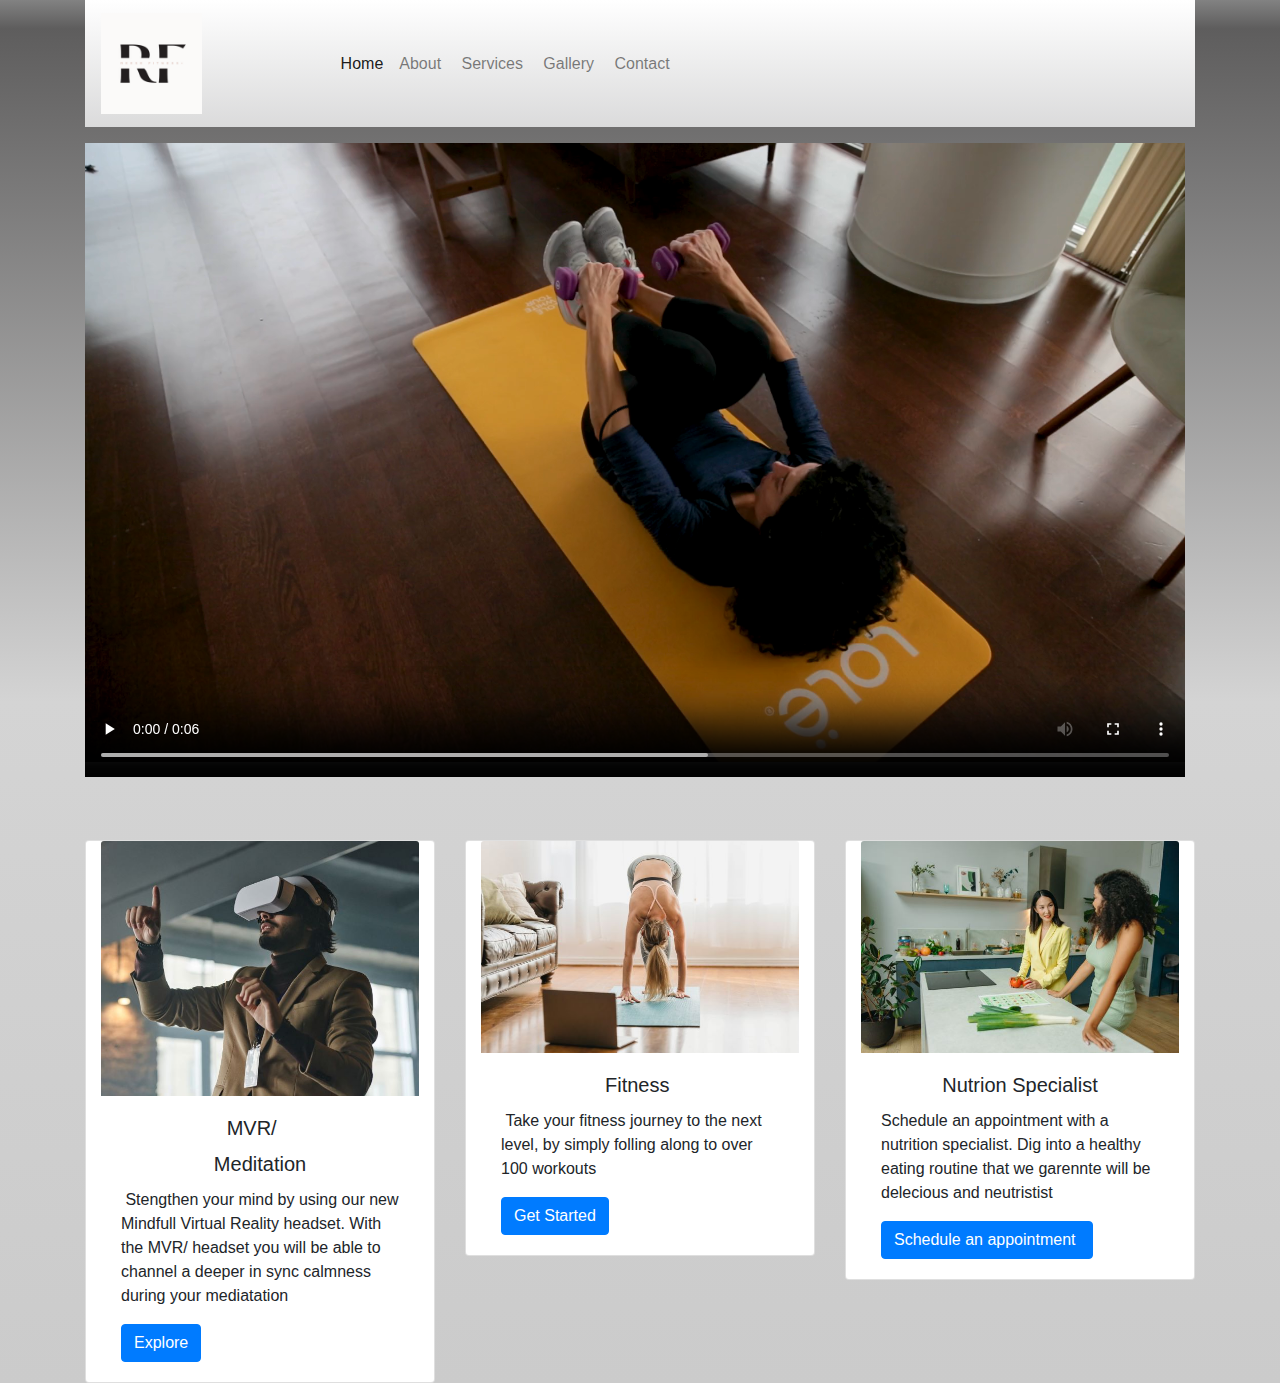
==== Services.html @ d22a369f "Add files via upload" ====
<!DOCTYPE html>
<html lang="en">
<head>
    <meta charset="utf-8">
	<meta http-equiv="X-UA-Compatible" content="IE=edge">
	<meta name="viewport" content="width=device-width, initial-scale=1">
    <title>Services</title>
    <!-- Bootstrap -->
	<link href="css/bootstrap-4.4.1.css" rel="stylesheet">
	<link href="styles.css" rel="stylesheet" type="text/css">
	<link href="css/styles.css" rel="stylesheet" type="text/css">
</head>
  <body>
  	<div class="container-fluid">
  	  <div class="container">
  	    <nav class="navbar navbar-expand-lg navbar-light bg-light"> <a class="navbar-brand" href="index.html"><img src="images/1.png" alt="" width="101" height="100" class="img-fluid"></a>
  	      <button class="navbar-toggler" type="button" data-toggle="collapse" data-target="#navbarSupportedContent1" aria-controls="navbarSupportedContent1" aria-expanded="false" aria-label="Toggle navigation"> <span class="navbar-toggler-icon"></span> </button>
  	      <div class="collapse navbar-collapse" id="navbarSupportedContent1">
  	        <ul class="navbar-nav mr-auto">
  	          <li class="nav-item active"> <a class="nav-link" href="index.html">Home <span class="sr-only">(current)</span></a> </li>
  	          <li class="nav-item"> <a class="nav-link" href="about.html">About&nbsp;</a> </li>
  	          <li class="nav-item"> <a class="nav-link" href="Services.html">Services&nbsp;</a></li>
  	          <li class="nav-item"> <a class="nav-link" href="gallery.html">Gallery&nbsp;</a></li>
  	          <li class="nav-item"> <a class="nav-link" href="contact.html">Contact&nbsp;</a></li>
            </ul>
</div>
        </nav>
     		<video width="1100" height="650" controls autoplay>
      		<source src="images/vid2.mp4">
    </video>
        <h1 class="text-center">&nbsp; &nbsp;</h1>
        <div class="row">
          <div class="col-md-4">
            <div class="card col-md-12"> <img class="card-img-top" src="images/pic21.jpg" alt="Card image cap">
              <div class="card-body">
                <h5 class="card-title text-center"> MVR/&nbsp; &nbsp;</h5>
                <h5 class="card-title text-center">Meditation </h5>
<p class="card-text">&nbsp;Stengthen your mind by using our new Mindfull Virtual  Reality headset. With the MVR/ headset you will be able to channel a deeper in sync calmness during your mediatation</p>
              <a href="#" class="btn btn-primary">Explore</a> </div>
            </div>
          </div>
          <div class="col-md-4">
            <div class="card col-md-12"> <img class="card-img-top" src="images/pic22.jpg" alt="Card image cap">
              <div class="card-body">
                <h5 class="card-title text-center">Fitness&nbsp;</h5>
                <p class="card-text">&nbsp;Take your fitness journey to the next level, by simply folling along to over 100 workouts</p>
                <p class="card-text"></p>
<a href="#" class="btn btn-primary">Get Started</a> </div>
            </div>
          </div>
          <div class="col-md-4">
            <div class="card col-md-12"> <img class="card-img-top" src="images/pic25.jpg" alt="Card image cap">
              <div class="card-body">
                <h5 class="card-title text-center">Nutrion Specialist </h5>
                <p class="card-text">Schedule an appointment with a nutrition specialist. Dig into a healthy eating routine that we garennte will be delecious and neutristist </p>
                <a href="#" class="btn btn-primary">Schedule an appointment&nbsp;</a> </div>
            </div>
          </div>
        </div>
		
</div>
        
          </div>
        

  	<!-- body code goes here -->


	<!-- jQuery (necessary for Bootstrap's JavaScript plugins) --> 
  <script src="js/jquery-3.4.1.min.js"></script>

	<!-- Include all compiled plugins (below), or include individual files as needed -->
	<script src="js/popper.min.js"></script> 
  <script src="js/bootstrap-4.4.1.js"></script>
  </body>
</html>
---- css/styles.css ----
@charset "utf-8";


.main{
	width:96;
	margin-left:auto;
	margin-right:auto;
}
.body{
	font-family: lato;
	color: #9CB4C8;
	margin: 0px;
	background-color: #597790;
	font-style: normal;
	font-weight: 300;
}
.clearfix::after {
  content: "";
  clear: both;
  display: table;
}
.container-featured{
	margin:2%;
	
}
.feature-images{
	display: block;
	width: 100%;
}
#pic1{
	   background-image:
	   url("../images/pic1.jpg");
}
#pic2{
	background-image: url("../images/pic2.jpg");
	
}
#pic3{
	background-image: url("../images/pic3.jpg");
}
#pic4{
	background-image: url("../images/pic3.jpg");
}
.featured-img{
	width: 150px;
	border-radius: 100%;
	height: 150px;
	background-size: cover;
	margin-left: auto;
	border-style:solid;
	border-width: thick;
	
}
.featured{
	width: 48%;
	margin-left: 1%;
	margin-right: 1%;
	float: left;
	-webkit-box-sizing: border-box;
	-moz-box-sizing: border-box;

}
#topic-one-img{
	width: 100%;
	background-image: URL("../images/pic1.jpg");
	background-size: cover;
	height:300px;
}
#topic-two-img{
	width: 100%;
	background-img: url(../images/pic2jpg;);
	background-size: cover;
	height: 300px;
}
.footer{
	width: 100%;
	background: #5A6773;
	padding: 20px;
	box-sizing: border-box;
}
@media screen  and (min-width:768px){
	nav a {
		width: 20%;
		float: left
}
	topic-two-img{
		width: 48%;
		float: left;
		margin-right: 2%;
		margin-bottom: 20px;
	}
	
		
	}
	.topic-one {
		margin-bottom: 20px;
		width: 80%;
		margin-right:auto;
		margin-left: auto;
	}
@media screen and (min-width:960px){
	.container-featured{
		width: 48%;
		margin-left: 1%;
		margin-right: 1%;
		float: left;
	}
}
@media screen and (min-width:960px){
	.container-featured{
		width:48%;
		margin-left: 1%;
		margin-right:auto;
		margin-left: auto;
	}
}
@media screen and (min-width:960px){
	.container-featured{
		float:left;
		margin-left:1%;
		margin-right: 1%;
		-webkit-box-sizing: border-box;
		-moz-box-sizing: border-box;
		box-sizing: border-box;
		width: 48;
	
	}
}
.topic-one{
	widows: 48%;
	margin-right: 1%;
	margin-left: 1%;
	float: left;
}
.topic-two {
	widows: 48%;
	margin-left: 1%;
	margin-right: 1%;
	float: left;
}
#topic-one-img{
	width: 100%
	
}
#topic-two-img{
	width: 100%;
}


.container-fluid {
    background-image: -webkit-linear-gradient(270deg,rgba(130,130,130,1.00) 0%,rgba(94,93,93,1.00) 2.07%,rgba(157,157,157,0.44) 50.78%,rgba(203,203,203,1.00) 100%);
    background-image: -moz-linear-gradient(270deg,rgba(130,130,130,1.00) 0%,rgba(94,93,93,1.00) 2.07%,rgba(157,157,157,0.44) 50.78%,rgba(203,203,203,1.00) 100%);
    background-image: -o-linear-gradient(270deg,rgba(130,130,130,1.00) 0%,rgba(94,93,93,1.00) 2.07%,rgba(157,157,157,0.44) 50.78%,rgba(203,203,203,1.00) 100%);
    background-image: linear-gradient(180deg,rgba(130,130,130,1.00) 0%,rgba(94,93,93,1.00) 2.07%,rgba(157,157,157,0.44) 50.78%,rgba(203,203,203,1.00) 100%);
}
.container-fluid .container .navbar.navbar-expand-lg.navbar-light.bg-light {
    background-image: -webkit-linear-gradient(270deg,rgba(255,255,255,1.00) 0%,rgba(164,162,162,0.35) 100%);
    background-image: -moz-linear-gradient(270deg,rgba(255,255,255,1.00) 0%,rgba(164,162,162,0.35) 100%);
    background-image: -o-linear-gradient(270deg,rgba(255,255,255,1.00) 0%,rgba(164,162,162,0.35) 100%);
    background-image: linear-gradient(180deg,rgba(255,255,255,1.00) 0%,rgba(164,162,162,0.35) 100%);
}
.card.col-md-12 .card-body .btn.btn-primary {
    text-align: center;
}
.container-fluid .container form {
    background-image: -webkit-linear-gradient(270deg,rgba(255,255,255,1.00) 0%,rgba(168,168,168,1.00) 44.56%,rgba(172,170,170,1.00) 100%);
    background-image: -moz-linear-gradient(270deg,rgba(255,255,255,1.00) 0%,rgba(168,168,168,1.00) 44.56%,rgba(172,170,170,1.00) 100%);
    background-image: -o-linear-gradient(270deg,rgba(255,255,255,1.00) 0%,rgba(168,168,168,1.00) 44.56%,rgba(172,170,170,1.00) 100%);
    background-image: linear-gradient(180deg,rgba(255,255,255,1.00) 0%,rgba(168,168,168,1.00) 44.56%,rgba(172,170,170,1.00) 100%);
}
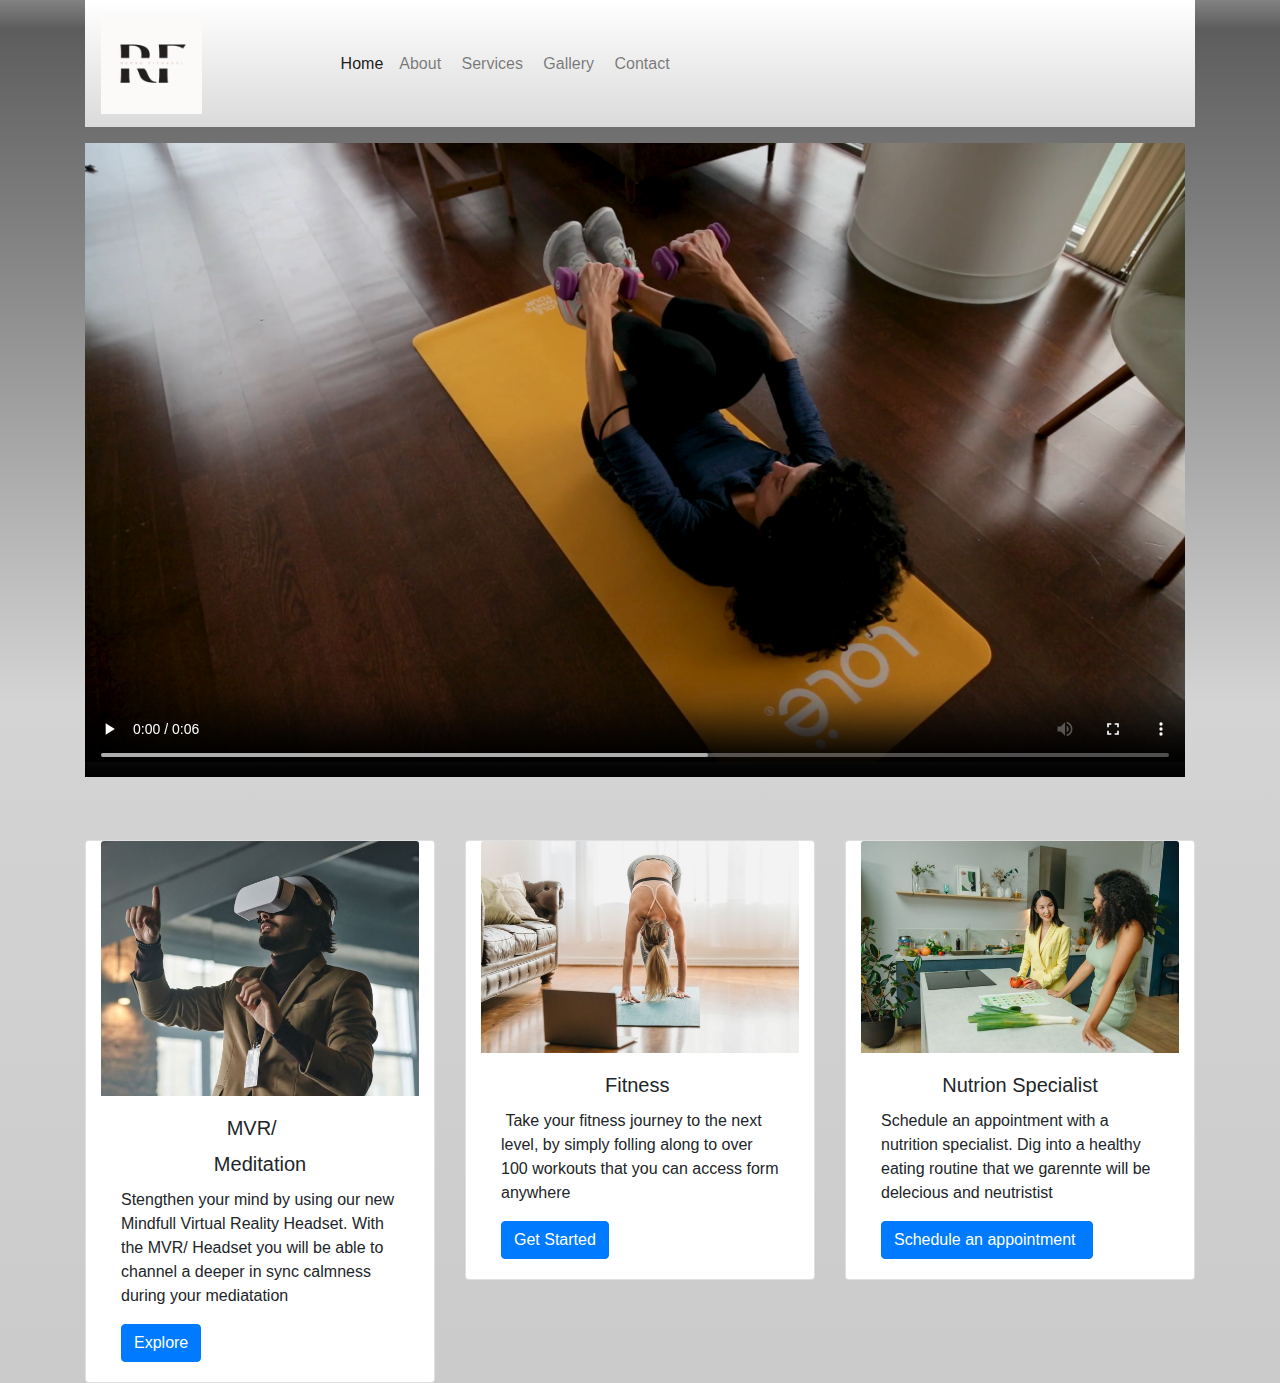
==== commit ef9994aa: "Update Services.html" ====
--- a/Services.html
+++ b/Services.html
@@ -35,7 +35,7 @@
               <div class="card-body">
                 <h5 class="card-title text-center"> MVR/&nbsp; &nbsp;</h5>
                 <h5 class="card-title text-center">Meditation </h5>
-<p class="card-text">&nbsp;Stengthen your mind by using our new Mindfull Virtual  Reality headset. With the MVR/ headset you will be able to channel a deeper in sync calmness during your mediatation</p>
+<p class="card-text">Stengthen your mind by using our new Mindfull Virtual  Reality Headset. With the MVR/ Headset you will be able to channel a deeper in sync calmness during your mediatation</p>
               <a href="#" class="btn btn-primary">Explore</a> </div>
             </div>
           </div>
@@ -43,7 +43,7 @@
             <div class="card col-md-12"> <img class="card-img-top" src="images/pic22.jpg" alt="Card image cap">
               <div class="card-body">
                 <h5 class="card-title text-center">Fitness&nbsp;</h5>
-                <p class="card-text">&nbsp;Take your fitness journey to the next level, by simply folling along to over 100 workouts</p>
+                <p class="card-text">&nbsp;Take your fitness journey to the next level, by simply folling along to over 100 workouts that you can access form anywhere</p>
                 <p class="card-text"></p>
 <a href="#" class="btn btn-primary">Get Started</a> </div>
             </div>
@@ -73,4 +73,4 @@
 	<script src="js/popper.min.js"></script> 
   <script src="js/bootstrap-4.4.1.js"></script>
   </body>
-</html>+</html>
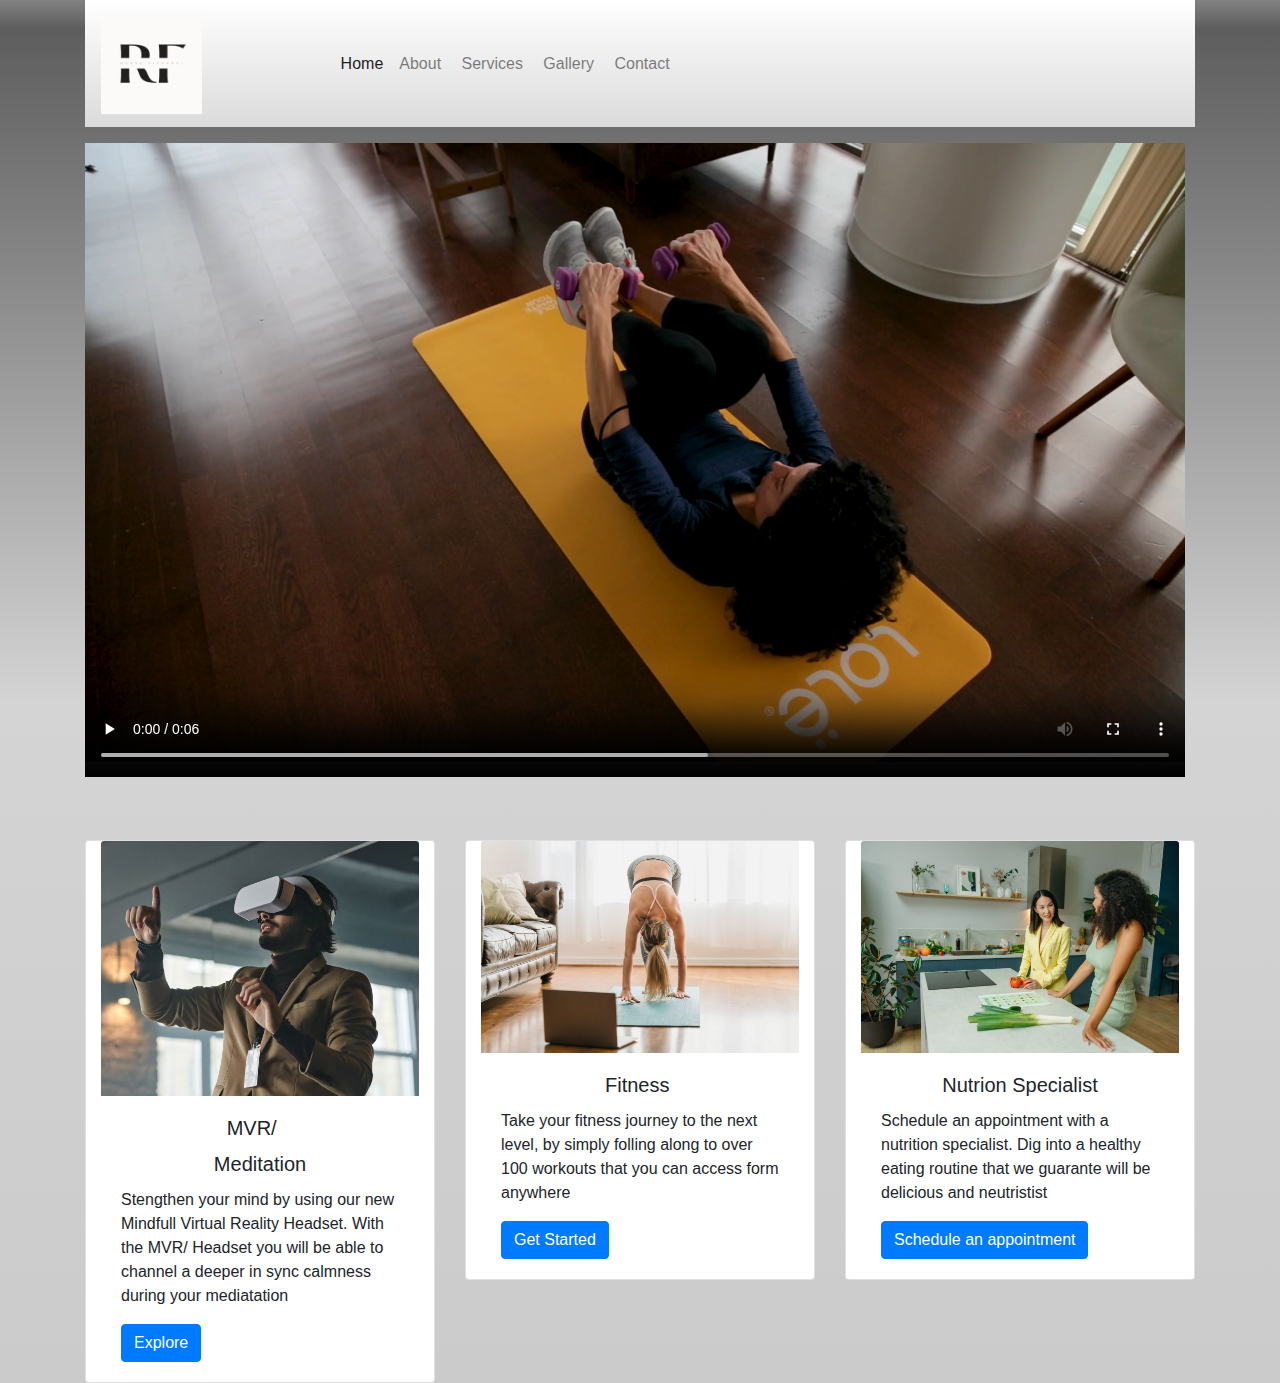
==== commit 04fc7603: "Update Services.html" ====
--- a/Services.html
+++ b/Services.html
@@ -43,7 +43,7 @@
             <div class="card col-md-12"> <img class="card-img-top" src="images/pic22.jpg" alt="Card image cap">
               <div class="card-body">
                 <h5 class="card-title text-center">Fitness&nbsp;</h5>
-                <p class="card-text">&nbsp;Take your fitness journey to the next level, by simply folling along to over 100 workouts that you can access form anywhere</p>
+                <p class="card-text">Take your fitness journey to the next level, by simply folling along to over 100 workouts that you can access form anywhere</p>
                 <p class="card-text"></p>
 <a href="#" class="btn btn-primary">Get Started</a> </div>
             </div>
@@ -52,8 +52,8 @@
             <div class="card col-md-12"> <img class="card-img-top" src="images/pic25.jpg" alt="Card image cap">
               <div class="card-body">
                 <h5 class="card-title text-center">Nutrion Specialist </h5>
-                <p class="card-text">Schedule an appointment with a nutrition specialist. Dig into a healthy eating routine that we garennte will be delecious and neutristist </p>
-                <a href="#" class="btn btn-primary">Schedule an appointment&nbsp;</a> </div>
+                <p class="card-text">Schedule an appointment with a nutrition specialist. Dig into a healthy eating routine that we guarante will be delicious and neutristist </p>
+                <a href="#" class="btn btn-primary">Schedule an appointment</a> </div>
             </div>
           </div>
         </div>
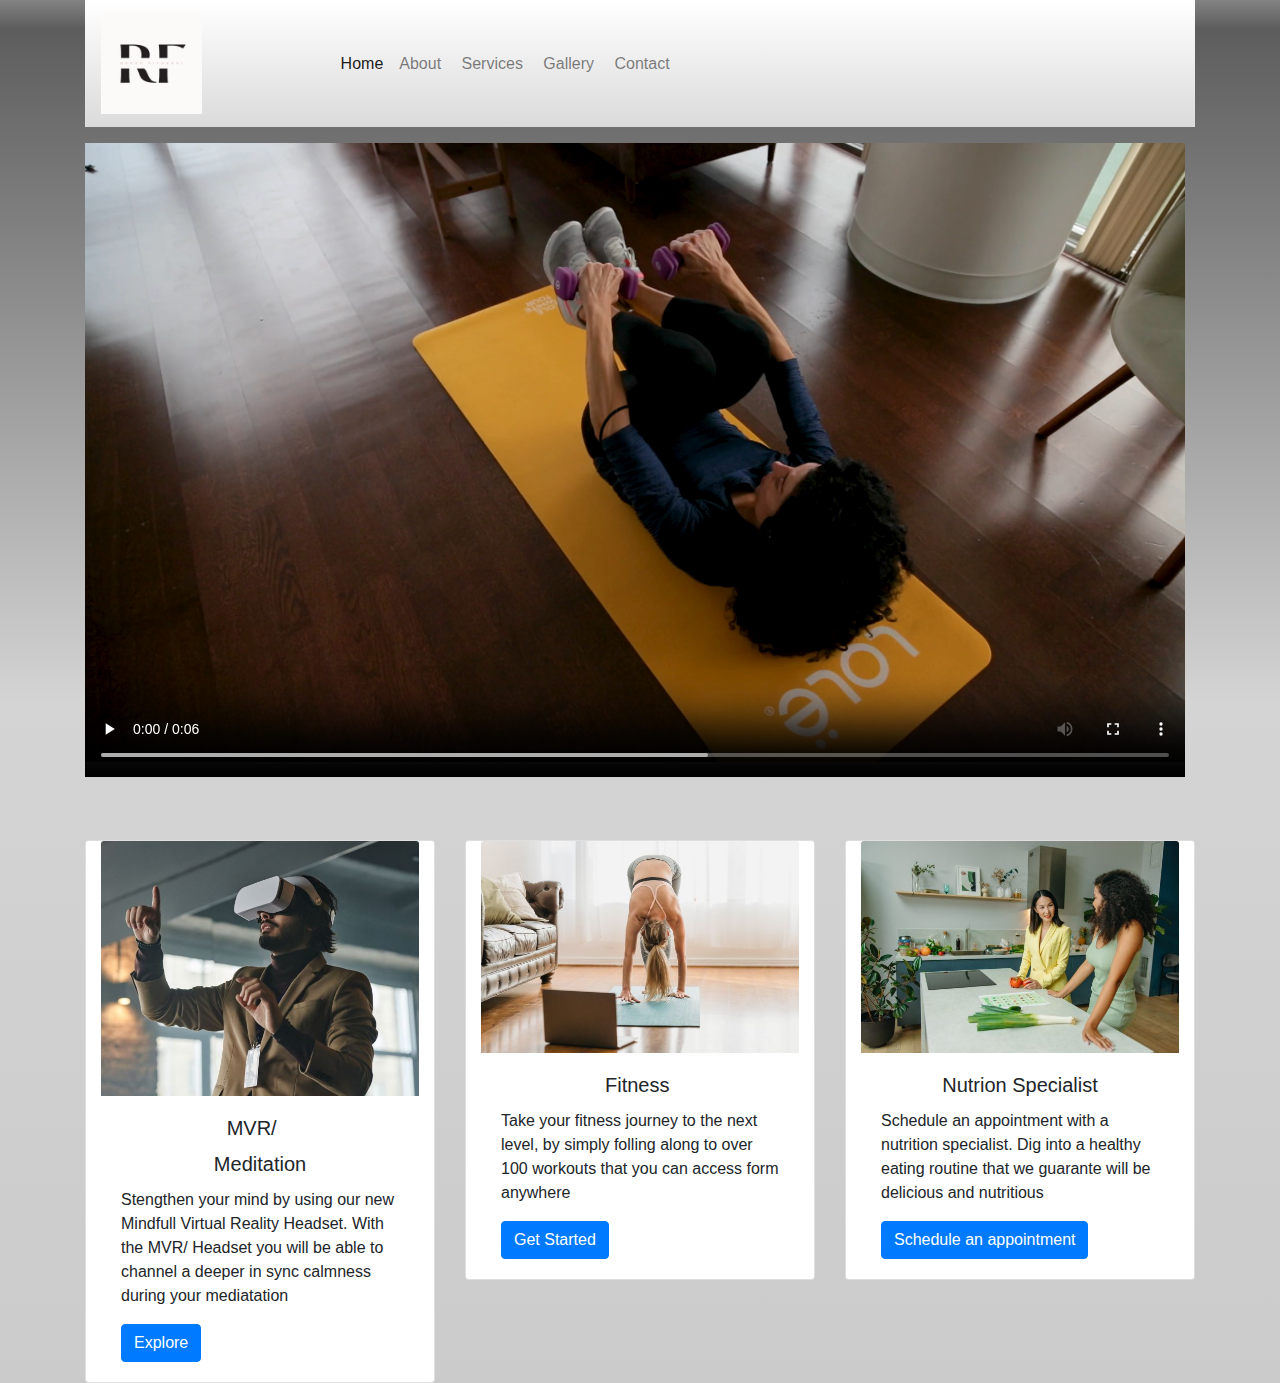
==== commit 288b6fcf: "Update Services.html" ====
--- a/Services.html
+++ b/Services.html
@@ -52,7 +52,7 @@
             <div class="card col-md-12"> <img class="card-img-top" src="images/pic25.jpg" alt="Card image cap">
               <div class="card-body">
                 <h5 class="card-title text-center">Nutrion Specialist </h5>
-                <p class="card-text">Schedule an appointment with a nutrition specialist. Dig into a healthy eating routine that we guarante will be delicious and neutristist </p>
+                <p class="card-text">Schedule an appointment with a nutrition specialist. Dig into a healthy eating routine that we guarante will be delicious and nutritious </p>
                 <a href="#" class="btn btn-primary">Schedule an appointment</a> </div>
             </div>
           </div>
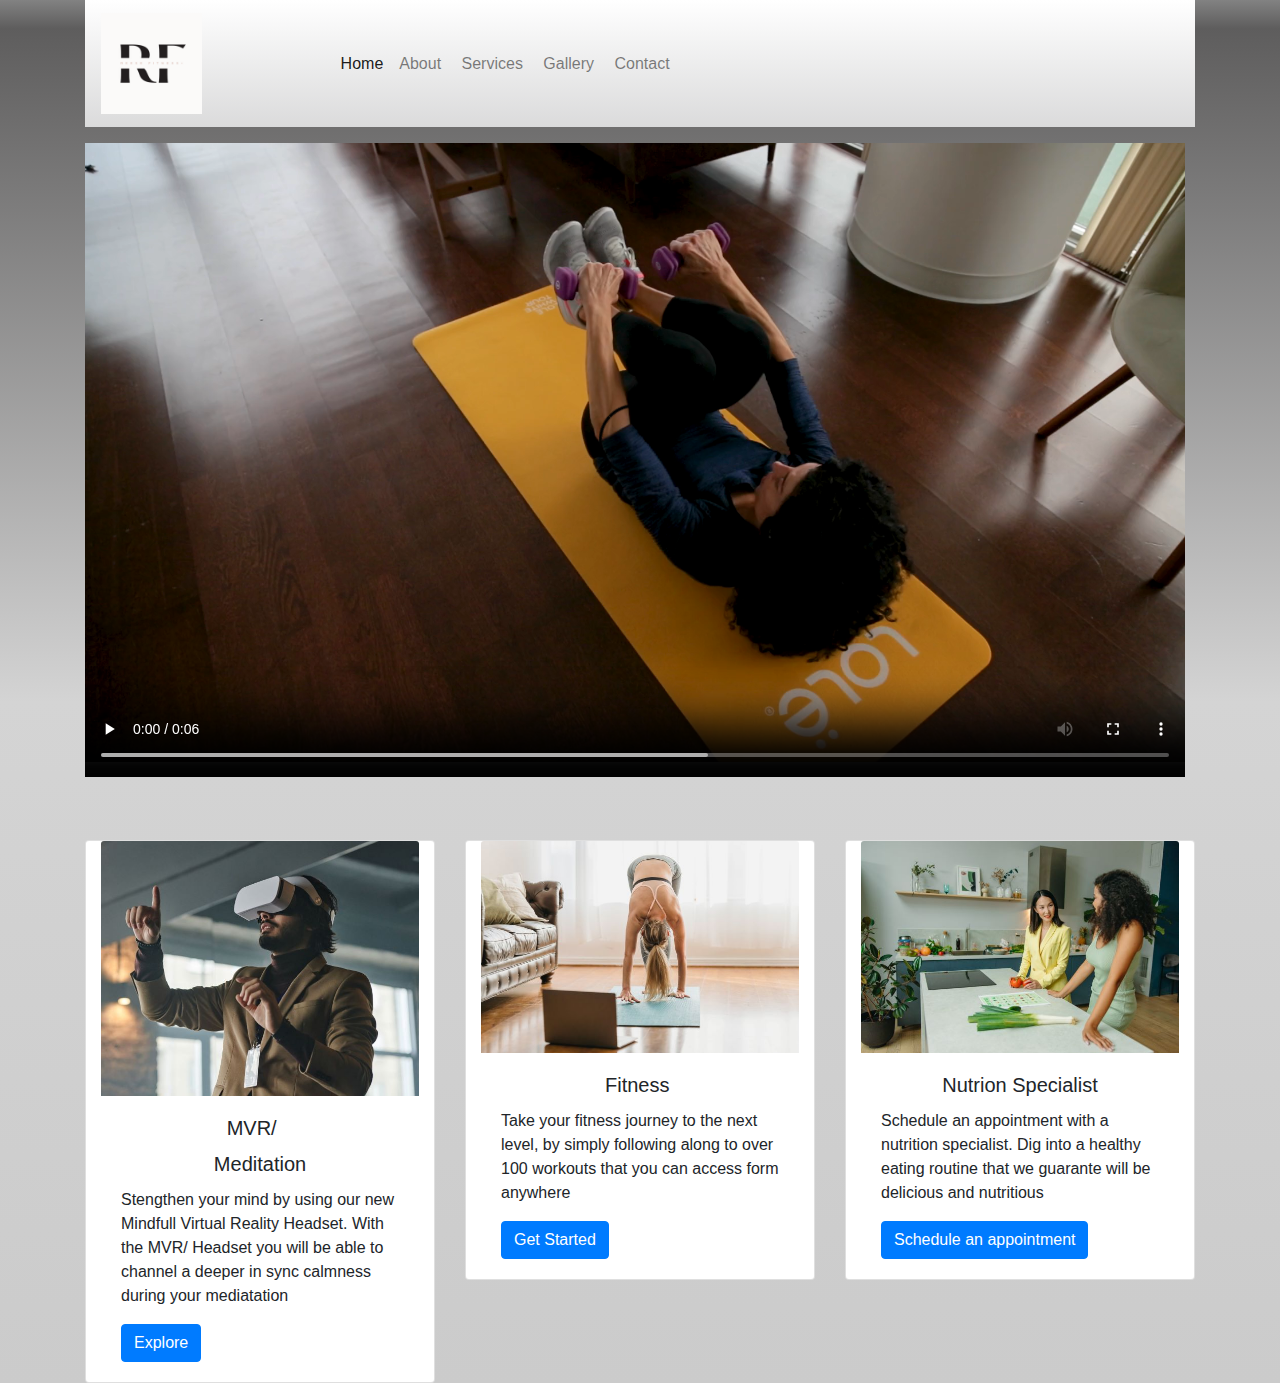
==== commit a8d4f683: "Update Services.html" ====
--- a/Services.html
+++ b/Services.html
@@ -43,7 +43,7 @@
             <div class="card col-md-12"> <img class="card-img-top" src="images/pic22.jpg" alt="Card image cap">
               <div class="card-body">
                 <h5 class="card-title text-center">Fitness&nbsp;</h5>
-                <p class="card-text">Take your fitness journey to the next level, by simply folling along to over 100 workouts that you can access form anywhere</p>
+                <p class="card-text">Take your fitness journey to the next level, by simply following along to over 100 workouts that you can access form anywhere</p>
                 <p class="card-text"></p>
 <a href="#" class="btn btn-primary">Get Started</a> </div>
             </div>
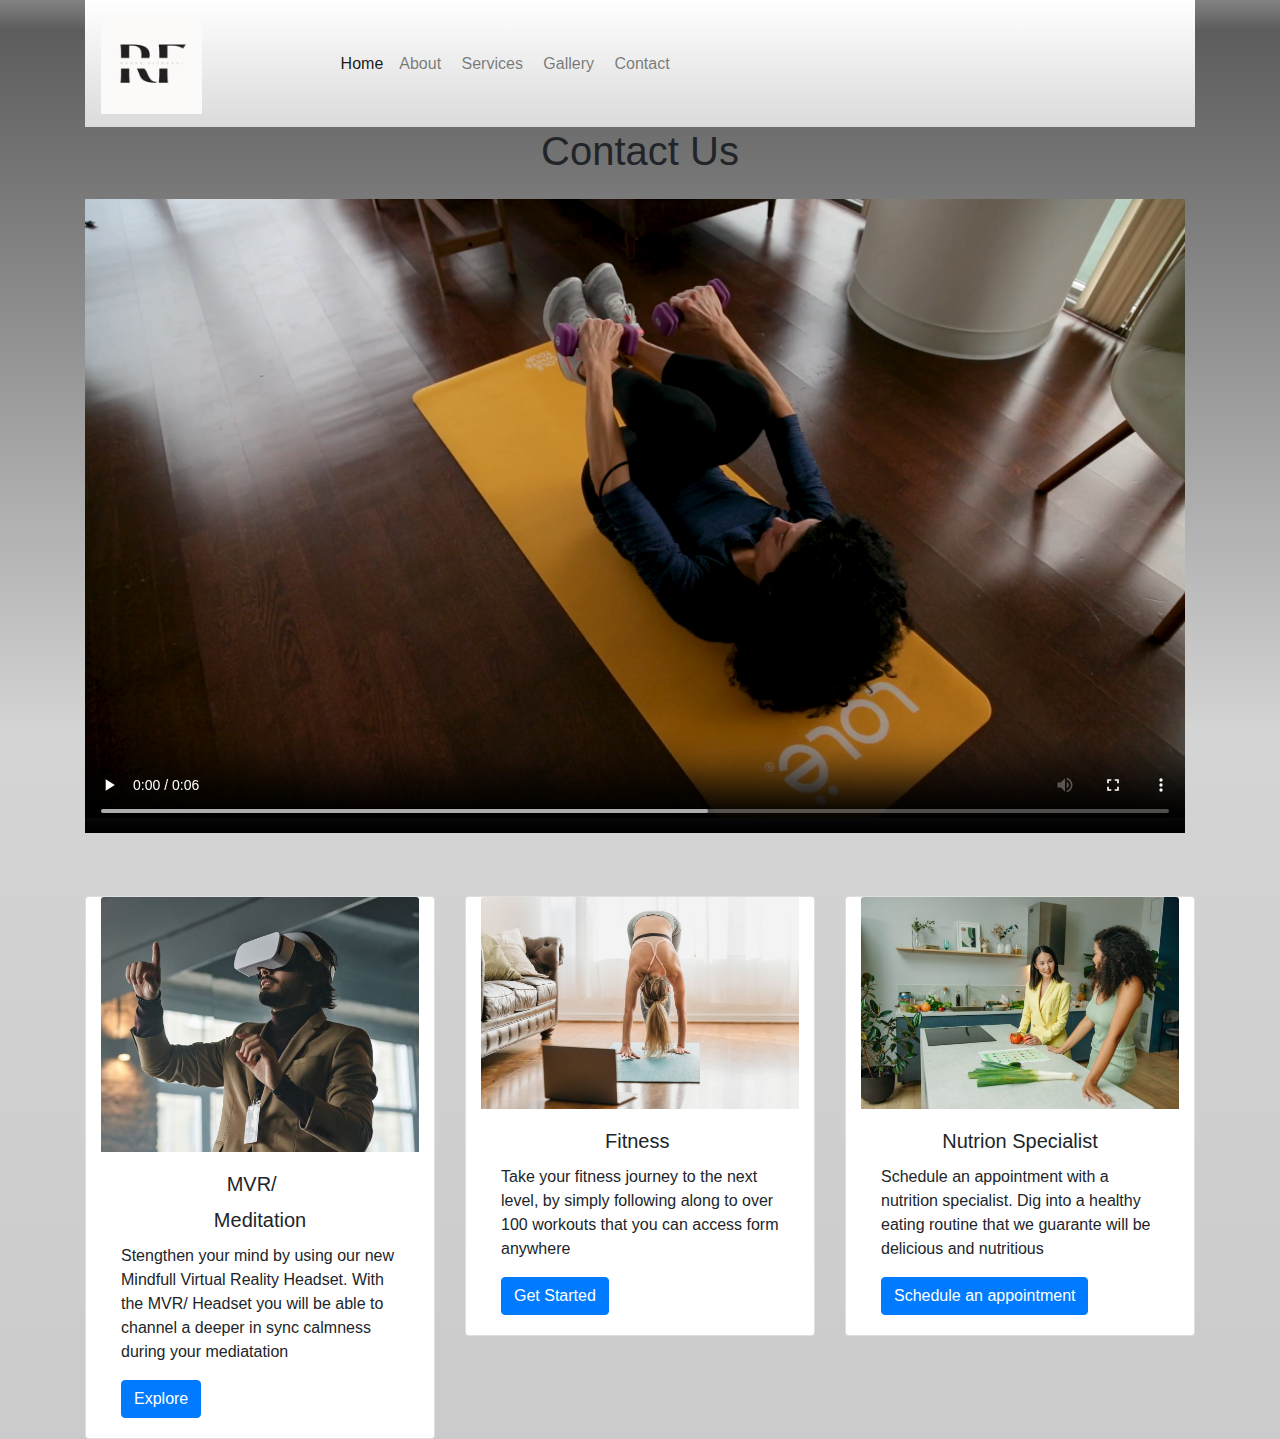
==== commit 47386dbe: "Update Services.html" ====
--- a/Services.html
+++ b/Services.html
@@ -25,6 +25,7 @@
             </ul>
 </div>
         </nav>
+		  <h1 class="text-center">Contact Us</h1>
      		<video width="1100" height="650" controls autoplay>
       		<source src="images/vid2.mp4">
     </video>
